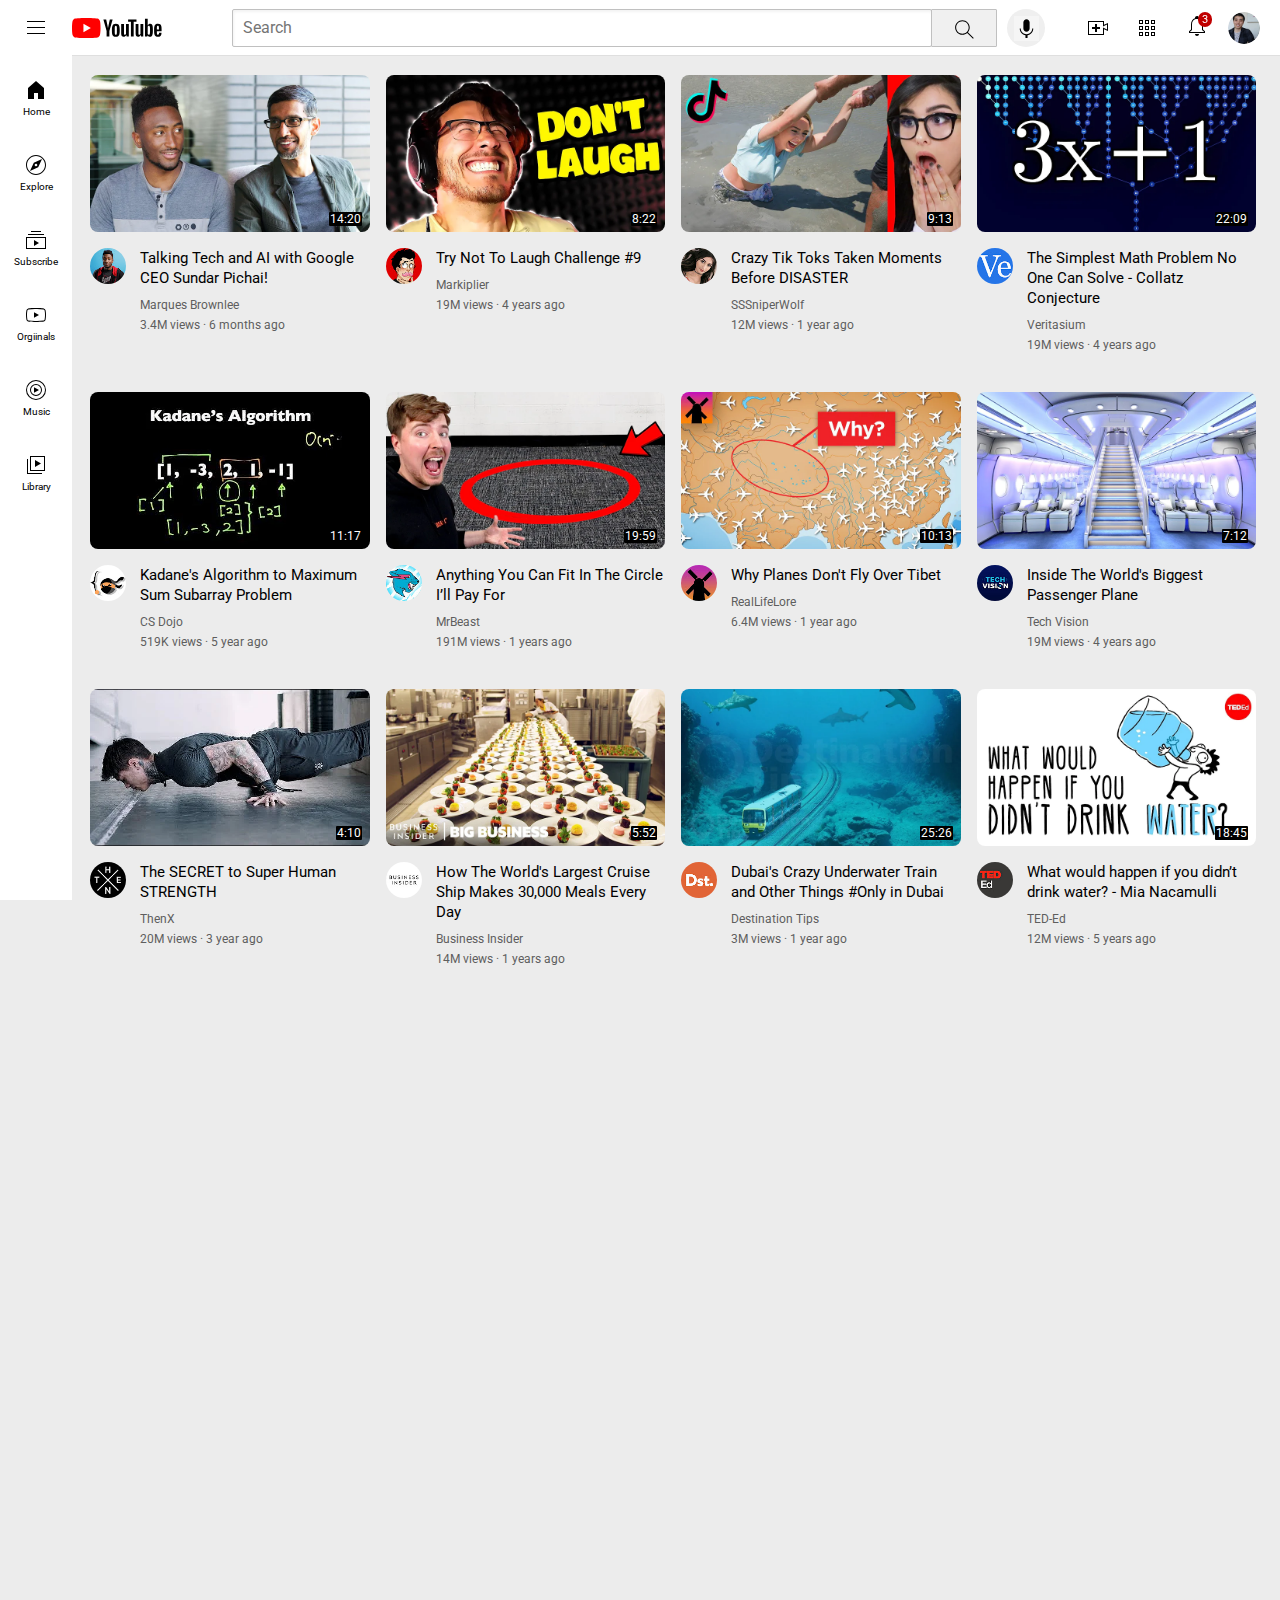
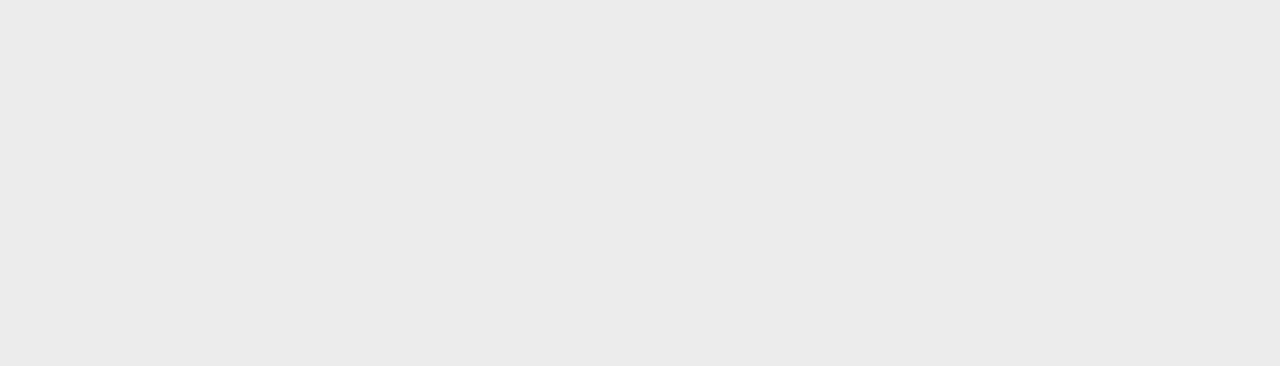
==== index.html @ 0bf53b6b "updated" ====
<!DOCTYPE html>
<html>
  <head>
    <meta charset="UTF-8" />
    <meta name="viewport" content="width=device-width, initial-scale=1.0" />
    <title>Youtube.com clone</title>
    <link rel="stylesheet" href="style.css" />
    <link rel="stylesheet" href="header.css" />
    <link rel="stylesheet" href="general.css" />
    <link rel="stylesheet" href="side-bar.css" />
    <link rel="preconnect" href="https://fonts.googleapis.com" />
    <link rel="preconnect" href="https://fonts.gstatic.com" crossorigin />
    <link rel="preconnect" href="https://fonts.googleapis.com" />
    <link rel="preconnect" href="https://fonts.gstatic.com" crossorigin />
    <link
      href="https://fonts.googleapis.com/css2?family=Montserrat:wght@500&family=Roboto:wght@500;700&display=swap"
      rel="stylesheet"
    />
  </head>
  <body>
    <header class="header">
      <div class="left-section">
        <img class="hamburger-menu" src="images/hamburger-menu.svg" />
        <img class="youtube-logo" src="images/youtube-logo.svg" />
      </div>
      <div class="middel-section">
        <input type="text" class="search-bar" placeholder="Search " />
        <button class="search-button">
          <img class="search-icon" src="images/search.svg" />
          <div class="tooltip">search</div>
        </button>
        <button class="search-voice-button">
          <img class="voice-button-icon" src="images/voice-search-icon.svg" />
          <div class="tooltip">Search with your voice</div>
        </button>
      </div>
      <div class="right-section">
        <button class="upload-button">
          <img class="upload-icon" src="images/upload.svg" />
          <div class="tooltip">Create</div>
        </button>
        <button class="youtube-apps-button">
          <img class="youtube-apps-icon" src="images/youtube-apps.svg" />
          <div class="tooltip">Youtube apps</div>
        </button>
        <button class="notification-button">
          <div class="notification-icon-container">
            <img class="notification-icon" src="images/notifications.svg" />
            <div class="tooltip">Notification</div>
            <div class="notifications-count">3</div>
          </div>
        </button>

        <img class="current-user-picture" src="images/my-channel.jpeg" />
      </div>
    </header>
    <nav class="side-bar">
      <div class="sidebar-link">
        <img class="home-icon" src="images/home.svg" />
        <div>Home</div>
      </div>
      <div class="sidebar-link">
        <img class="explore-icon" src="images/explore.svg" />
        <div>Explore</div>
      </div>
      <div class="sidebar-link">
        <img class="subscriptions-icon" src="images/subscriptions.svg" />
        <div>Subscribe</div>
      </div>
      <div class="sidebar-link">
        <img class="originals-icon" src="images/originals.svg" />
        <div>Orgiinals</div>
      </div>
      <div class="sidebar-link">
        <img class="originals-icon" src="images/youtube-music.svg" />
        <div>Music</div>
      </div>
      <div class="sidebar-link">
        <img class="originals-icon" src="images/library.svg" />
        <div>Library</div>
      </div>
    </nav>
    <!-- video preview in yhe web-->
    <!--video 1-->
    <main class="video-grid">
      <div class="video-preview">
        <div class="thumbnail-row">
          <img src="images/thumbnail-1.webp" class="thumbnail" />
          <div class="video-time">14:20</div>
        </div>
        <div class="video-info-grid">
          <div class="channel-picture">
            <div class="channel-picture-tooltip">
              <img src="images/channel-1.jpeg" class="channel-logo" />
              <div class="tooltip-channel">
                <img
                  class="tooltip-channel-picture"
                  src="images//channel-1.jpeg"
                  alt=""
                />
                <div>
                  <div class="tooltip-channel-name">Marques Brownlee</div>
                  <div class="tooltip-channel-sub-count">15M subscribers</div>
                </div>
              </div>
            </div>
          </div>
          <div class="video-info">
            <p class="video-title">
              Talking Tech and AI with Google CEO Sundar Pichai!
            </p>
            <p class="channel-name">Marques Brownlee</p>
            <p class="stats">3.4M views &#183; 6 months ago</p>
          </div>
        </div>
      </div>
      <!--video 2-->
      <div class="video-preview">
        <div class="thumbnail-row">
          <img src="images/thumbnail-2.webp" class="thumbnail" />
          <div class="video-time">8:22</div>
        </div>
        <div class="video-info-grid">
          <div class="channel-picture">
            <div class="channel-picture-tooltip">
              <img src="images/channel-2.jpeg" class="channel-logo" />
              <div class="tooltip-channel">
                <img
                  class="tooltip-channel-picture"
                  src="images//channel-2.jpeg"
                  alt=""
                />
                <div>
                  <div class="tooltip-channel-name">Markiplier</div>
                  <div class="tooltip-channel-sub-count">30M subscribers</div>
                </div>
              </div>
            </div>
          </div>
          <div class="video-info">
            <p class="video-title">Try Not To Laugh Challenge #9</p>
            <p class="channel-name">Markiplier</p>
            <p class="stats">19M views &#183; 4 years ago</p>
          </div>
        </div>
      </div>
      <!--video 3-->
      <div class="video-preview">
        <div class="thumbnail-row">
          <img src="images/thumbnail-3.webp" class="thumbnail" />
          <div class="video-time">9:13</div>
        </div>
        <div class="video-info-grid">
          <div class="channel-picture">
            <div class="channel-picture-tooltip">
              <img src="images/channel-3.jpeg" class="channel-logo" />
              <div class="tooltip-channel">
                <img
                  class="tooltip-channel-picture"
                  src="images//channel-3.jpeg"
                  alt=""
                />
                <div>
                  <div class="tooltip-channel-name">Marques Brownlee</div>
                  <div class="tooltip-channel-sub-count">15M subscribers</div>
                </div>
              </div>
            </div>
          </div>
          <div class="video-info">
            <p class="video-title">
              Crazy Tik Toks Taken Moments Before DISASTER
            </p>
            <p class="channel-name">SSSniperWolf</p>
            <p class="stats">12M views &#183; 1 year ago</p>
          </div>
        </div>
      </div>
      <!--video 4-->
      <div class="video-preview">
        <div class="thumbnail-row">
          <img src="images/thumbnail-4.webp" class="thumbnail" />
          <div class="video-time">22:09</div>
        </div>
        <div class="video-info-grid">
          <div class="channel-picture">
            <div class="channel-picture-tooltip">
              <img src="images/channel-4.jpeg" class="channel-logo" />
              <div class="tooltip-channel">
                <img
                  class="tooltip-channel-picture"
                  src="images//channel-4.jpeg"
                  alt=""
                />
                <div>
                  <div class="tooltip-channel-name">Marques Brownlee</div>
                  <div class="tooltip-channel-sub-count">15M subscribers</div>
                </div>
              </div>
            </div>
          </div>
          <div class="video-info">
            <p class="video-title">
              The Simplest Math Problem No One Can Solve - Collatz Conjecture
            </p>
            <p class="channel-name">Veritasium</p>
            <p class="stats">19M views &#183; 4 years ago</p>
          </div>
        </div>
      </div>
      <!--video 5-->
      <div class="video-preview">
        <div class="thumbnail-row">
          <img src="images/thumbnail-5.webp" class="thumbnail" />
          <div class="video-time">11:17</div>
        </div>
        <div class="video-info-grid">
          <div class="channel-picture">
            <div class="channel-picture-tooltip">
              <img src="images/channel-5.jpeg" class="channel-logo" />
              <div class="tooltip-channel">
                <img
                  class="tooltip-channel-picture"
                  src="images//channel-5.jpeg"
                  alt=""
                />
                <div>
                  <div class="tooltip-channel-name">Marques Brownlee</div>
                  <div class="tooltip-channel-sub-count">15M subscribers</div>
                </div>
              </div>
            </div>
          </div>
          <div class="video-info">
            <p class="video-title">
              Kadane's Algorithm to Maximum Sum Subarray Problem
            </p>
            <p class="channel-name">CS Dojo</p>
            <p class="stats">519K views &#183; 5 year ago</p>
          </div>
        </div>
      </div>
      <div class="video-preview">
        <div class="thumbnail-row">
          <img src="images/thumbnail-6.webp" class="thumbnail" />
          <div class="video-time">19:59</div>
        </div>
        <div class="video-info-grid">
          <div class="channel-picture">
            <div class="channel-picture-tooltip">
              <img src="images/channel-6.jpeg" class="channel-logo" />
              <div class="tooltip-channel">
                <img
                  class="tooltip-channel-picture"
                  src="images//channel-6.jpeg"
                  alt=""
                />
                <div>
                  <div class="tooltip-channel-name">Marques Brownlee</div>
                  <div class="tooltip-channel-sub-count">15M subscribers</div>
                </div>
              </div>
            </div>
          </div>
          <div class="video-info">
            <p class="video-title">
              Anything You Can Fit In The Circle I’ll Pay For
            </p>
            <p class="channel-name">MrBeast</p>
            <p class="stats">191M views &#183; 1 years ago</p>
          </div>
        </div>
      </div>
      <div class="video-preview">
        <div class="thumbnail-row">
          <img src="images/thumbnail-7.webp" class="thumbnail" />
          <div class="video-time">10:13</div>
        </div>
        <div class="video-info-grid">
          <div class="channel-picture">
            <div class="channel-picture-tooltip">
              <img src="images/channel-7.jpeg" class="channel-logo" />
              <div class="tooltip-channel">
                <img
                  class="tooltip-channel-picture"
                  src="images//channel-7.jpeg"
                  alt=""
                />
                <div>
                  <div class="tooltip-channel-name">Marques Brownlee</div>
                  <div class="tooltip-channel-sub-count">15M subscribers</div>
                </div>
              </div>
            </div>
          </div>
          <div class="video-info">
            <p class="video-title">Why Planes Don't Fly Over Tibet</p>
            <p class="channel-name">RealLifeLore</p>
            <p class="stats">6.4M views &#183; 1 year ago</p>
          </div>
        </div>
      </div>
      <div class="video-preview">
        <div class="thumbnail-row">
          <img src="images/thumbnail-8.webp" class="thumbnail" />
          <div class="video-time">7:12</div>
        </div>
        <div class="video-info-grid">
          <div class="channel-picture">
            <div class="channel-picture-tooltip">
              <img src="images/channel-8.jpeg" class="channel-logo" />
              <div class="tooltip-channel">
                <img
                  class="tooltip-channel-picture"
                  src="images//channel-8.jpeg"
                  alt=""
                />
                <div>
                  <div class="tooltip-channel-name">Marques Brownlee</div>
                  <div class="tooltip-channel-sub-count">15M subscribers</div>
                </div>
              </div>
            </div>
          </div>
          <div class="video-info">
            <p class="video-title">
              Inside The World's Biggest Passenger Plane
            </p>
            <p class="channel-name">Tech Vision</p>
            <p class="stats">19M views &#183; 4 years ago</p>
          </div>
        </div>
      </div>
      <div class="video-preview">
        <div class="thumbnail-row">
          <img src="images/thumbnail-9.webp" class="thumbnail" />
          <div class="video-time">4:10</div>
        </div>
        <div class="video-info-grid">
          <div class="channel-picture">
            <div class="channel-picture-tooltip">
              <img src="images/channel-9.jpeg" class="channel-logo" />
              <div class="tooltip-channel">
                <img
                  class="tooltip-channel-picture"
                  src="images//channel-9.jpeg"
                  alt=""
                />
                <div>
                  <div class="tooltip-channel-name">Marques Brownlee</div>
                  <div class="tooltip-channel-sub-count">15M subscribers</div>
                </div>
              </div>
            </div>
          </div>
          <div class="video-info">
            <p class="video-title">The SECRET to Super Human STRENGTH</p>
            <p class="channel-name">ThenX</p>
            <p class="stats">20M views &#183; 3 year ago</p>
          </div>
        </div>
      </div>
      <div class="video-preview">
        <div class="thumbnail-row">
          <img src="images/thumbnail-10.webp" class="thumbnail" />
          <div class="video-time">5:52</div>
        </div>
        <div class="video-info-grid">
          <div class="channel-picture">
            <img src="images/channel-10.jpeg" class="channel-logo" />
          </div>
          <div class="video-info">
            <p class="video-title">
              How The World's Largest Cruise Ship Makes 30,000 Meals Every Day
            </p>
            <p class="channel-name">Business Insider</p>
            <p class="stats">14M views &#183; 1 years ago</p>
          </div>
        </div>
      </div>
      <div class="video-preview">
        <div class="thumbnail-row">
          <img src="images/thumbnail-11.webp" class="thumbnail" />
          <div class="video-time">25:26</div>
        </div>
        <div class="video-info-grid">
          <div class="channel-picture">
            <img src="images/channel-11.jpeg" class="channel-logo" />
          </div>
          <div class="video-info">
            <p class="video-title">
              Dubai's Crazy Underwater Train and Other Things #Only in Dubai
            </p>
            <p class="channel-name">Destination Tips</p>
            <p class="stats">3M views &#183; 1 year ago</p>
          </div>
        </div>
      </div>
      <div class="video-preview">
        <div class="thumbnail-row">
          <img src="images/thumbnail-12.webp" class="thumbnail" />
          <div class="video-time">18:45</div>
        </div>
        <div class="video-info-grid">
          <div class="channel-picture">
            <img src="images/channel-12.jpeg" class="channel-logo" />
          </div>
          <div class="video-info">
            <p class="video-title">
              What would happen if you didn’t drink water? - Mia Nacamulli
            </p>
            <p class="channel-name">TED-Ed</p>
            <p class="stats">12M views &#183; 5 years ago</p>
          </div>
        </div>
      </div>
    </main>
  </body>
</html>
---- style.css ----
.thumbnail {
  width: 100%;
  border-radius: 8px;
}

.video-info-grid {
  display: grid;
  grid-template-columns: 50px 1fr;
}

.channel-logo {
  width: 36px;
  border-radius: 18px;
}
.video-title {
  margin-top: 0px;
  margin-bottom: 10px;
  font-size: 15px;
  width: 500;
  line-height: 20px;
}
.thumbnail-row {
  margin-bottom: 12px;
  position: relative;
}

.channel-name,
.stats {
  font-size: 12px;
  color: rgb(94, 94, 94);
  margin-bottom: 0px;
}
.channel-name {
  margin-bottom: 6px;
}
.video-grid {
  display: grid;
  grid-template-columns: 1fr 1fr 1fr 1fr;
  column-gap: 16px;
  row-gap: 40px;
}
@media (max-width: 1100px) {
  .video-grid {
    grid-template-columns: 1fr 1fr 1fr;
  }
}
@media (max-width: 800px) {
  .video-grid {
    grid-template-columns: 1fr 1fr;
  }
}
.video-time {
  background-color: black;
  color: white;
  position: absolute;
  bottom: 10px;
  right: 8px;
  font-family: Roboto, Arial, Helvetica, sans-serif;
  font-size: 12px;
  border-radius: 1px;
  padding: 0px 1px 0px 1px;
}
.channel-picture-tooltip {
  position: relative;
  display: inline-block;
  cursor: pointer;
}
.tooltip-channel {
  width: 200px;
  position: absolute;
  background-color: white;
  z-index: 300;
  display: flex;
  padding: 10px 15px 10px 15px;
  border-radius: 5px;
  box-shadow: 2px 3px 10px rgba(0, 0, 0, 0.3);
  opacity: 0%;
  transition: opacity 0.015s;
  pointer-events: none;
  align-items: center;
}
.tooltip-channel-picture {
  width: 50px;
  height: 50px;
  border-radius: 50px;
  margin-right: 8px;
}
.channel-picture-tooltip:hover .tooltip-channel {
  opacity: 100%;
}
.tooltip-channel-sub-count {
  font-family: Roboto, Arial;
  font-size: 14px;
  margin-left: 5px;
  color: gray;
}
.tooltip-channel-name {
  font-family: Roboto, Arial;
  margin-bottom: 5px;
  font-size: 16px;
  font-weight: bold;
  margin-left: 5px;
}
---- header.css ----
.header {
  height: 55px;
  display: flex;
  flex-direction: row;
  justify-content: space-between;
  position: fixed;
  top: 0;
  right: 0;
  left: 0;
  background-color: white;
  border-bottom-width: 1px;
  border-bottom-style: solid;
  border-bottom-color: rgb(223, 223, 223);
  z-index: 100;
}
.left-section {
  display: flex;
  align-items: center;
}
.hamburger-menu {
  height: 24px;
  margin-left: 24px;
  margin-right: 24px;
}

.youtube-logo {
  height: 20px;
}
.middel-section {
  flex: 1;
  margin-left: 70px;
  margin-right: 35px;
  max-width: 900px;
  display: flex;
  align-items: center;
}
.search-bar {
  flex: 1;
  height: 34px;
  padding-left: 10px;
  font-size: 16px;
  border-width: 1px;
  border-style: solid;
  border-color: rgb(192, 192, 192);
  border-radius: 2px;
  box-shadow: inset 1px 2px 3px rgba(0, 0, 0, 0.05);
  width: 0;
}
.search-bar::placeholder {
  font-family: Roboto, Arial;
}
.search-button {
  height: 38px;
  width: 66px;
  background-color: rgb(240, 240, 240);
  border-radius: 1px;
  border-style: solid;
  border-color: rgb(192, 192, 192);
  border-width: 1px;
  margin-left: -1px;
  transition: background-color 0.015s;
}
.search-button:hover {
  background-color: rgb(220, 220, 220);
}
.search-button,
.search-voice-button,
.upload-button,
.youtube-apps-button,
.notification-button {
  position: relative;
  display: flex;
  justify-content: center;
  align-items: center;
}
.search-button .tooltip,
.search-voice-button .tooltip,
.upload-button .tooltip,
.youtube-apps-button .tooltip,
.notification-button .tooltip {
  position: absolute;
  font-family: Roboto, Arial;
  background-color: gray;
  color: white;
  padding: 4px 4px 4px 4px;
  border-radius: 2px;
  font-size: 12px;
  bottom: -30px;
  opacity: 0%;
  transition: opacity 0.15s;
  pointer-events: none;
  white-space: nowrap;
}
.search-button:hover .tooltip,
.search-voice-button:hover .tooltip,
.upload-button:hover .tooltip,
.youtube-apps-button:hover .tooltip,
.notification-button:hover .tooltip {
  opacity: 100%;
}
.upload-button {
  background-color: white;
  border: none;
}
.search-icon {
  height: 25px;
  margin-top: 4px;
}
.search-voice-button {
  height: 38px;
  width: 38px;
  border: none;
  border-radius: 20px;
  margin-left: 10px;
  position: relative;
}

.voice-button-icon {
  height: 25px;
  margin-top: 1px;
  background-color: rgb(245, 245, 245);
}

.right-section {
  width: 180px;
  margin-right: 20px;
  display: flex;
  align-items: center;
  justify-content: space-between;
  flex-shrink: 0;
}
.upload-icon {
  height: 24px;
}
.youtube-apps-button {
  border: none;
  background-color: white;
}
.youtube-apps-icon {
  height: 24px;
}
.notification-button {
  border: none;
  background-color: white;
}
.notification-icon {
  height: 24px;
}
.notification-icon-container {
  position: relative;
}
.notifications-count {
  position: absolute;
  top: -2px;
  right: -3px;
  background-color: rgb(192, 0, 0);
  color: white;
  font-family: Roboto, Arial;
  font-size: 11px;
  padding: 1px 4px 1px 4px;
  border-radius: 20px;
}
.current-user-picture {
  height: 32px;
  border-radius: 16px;
}
---- general.css ----
p {
  font-family: Roboto, Arial;
  margin-top: 0px;
  margin-bottom: 0px;
}

body {
  margin: 0;
  background-color: rgb(236, 236, 236);
  padding-bottom: 1000px;
  padding-top: 75px;
  padding-left: 90px;
  padding-right: 24px;
}
---- side-bar.css ----
.side-bar {
  position: fixed;
  left: 0;
  bottom: 0;
  top: 55px;
  background-color: white;
  width: 72px;
  z-index: 200;
  padding-top: 5px;
}

.sidebar-link {
  background-color: white;
  height: 74px;
  margin-bottom: 1px;
  display: flex;
  justify-content: center;
  align-items: center;
  flex-direction: column;
  cursor: pointer;
}
.sidebar-link:hover {
  background-color: rgb(224, 224, 224);
}
.sidebar-link img {
  height: 24px;
  margin-bottom: 4px;
}
.sidebar-link div {
  font-family: Roboto, Arial;
  font-size: 10px;
}
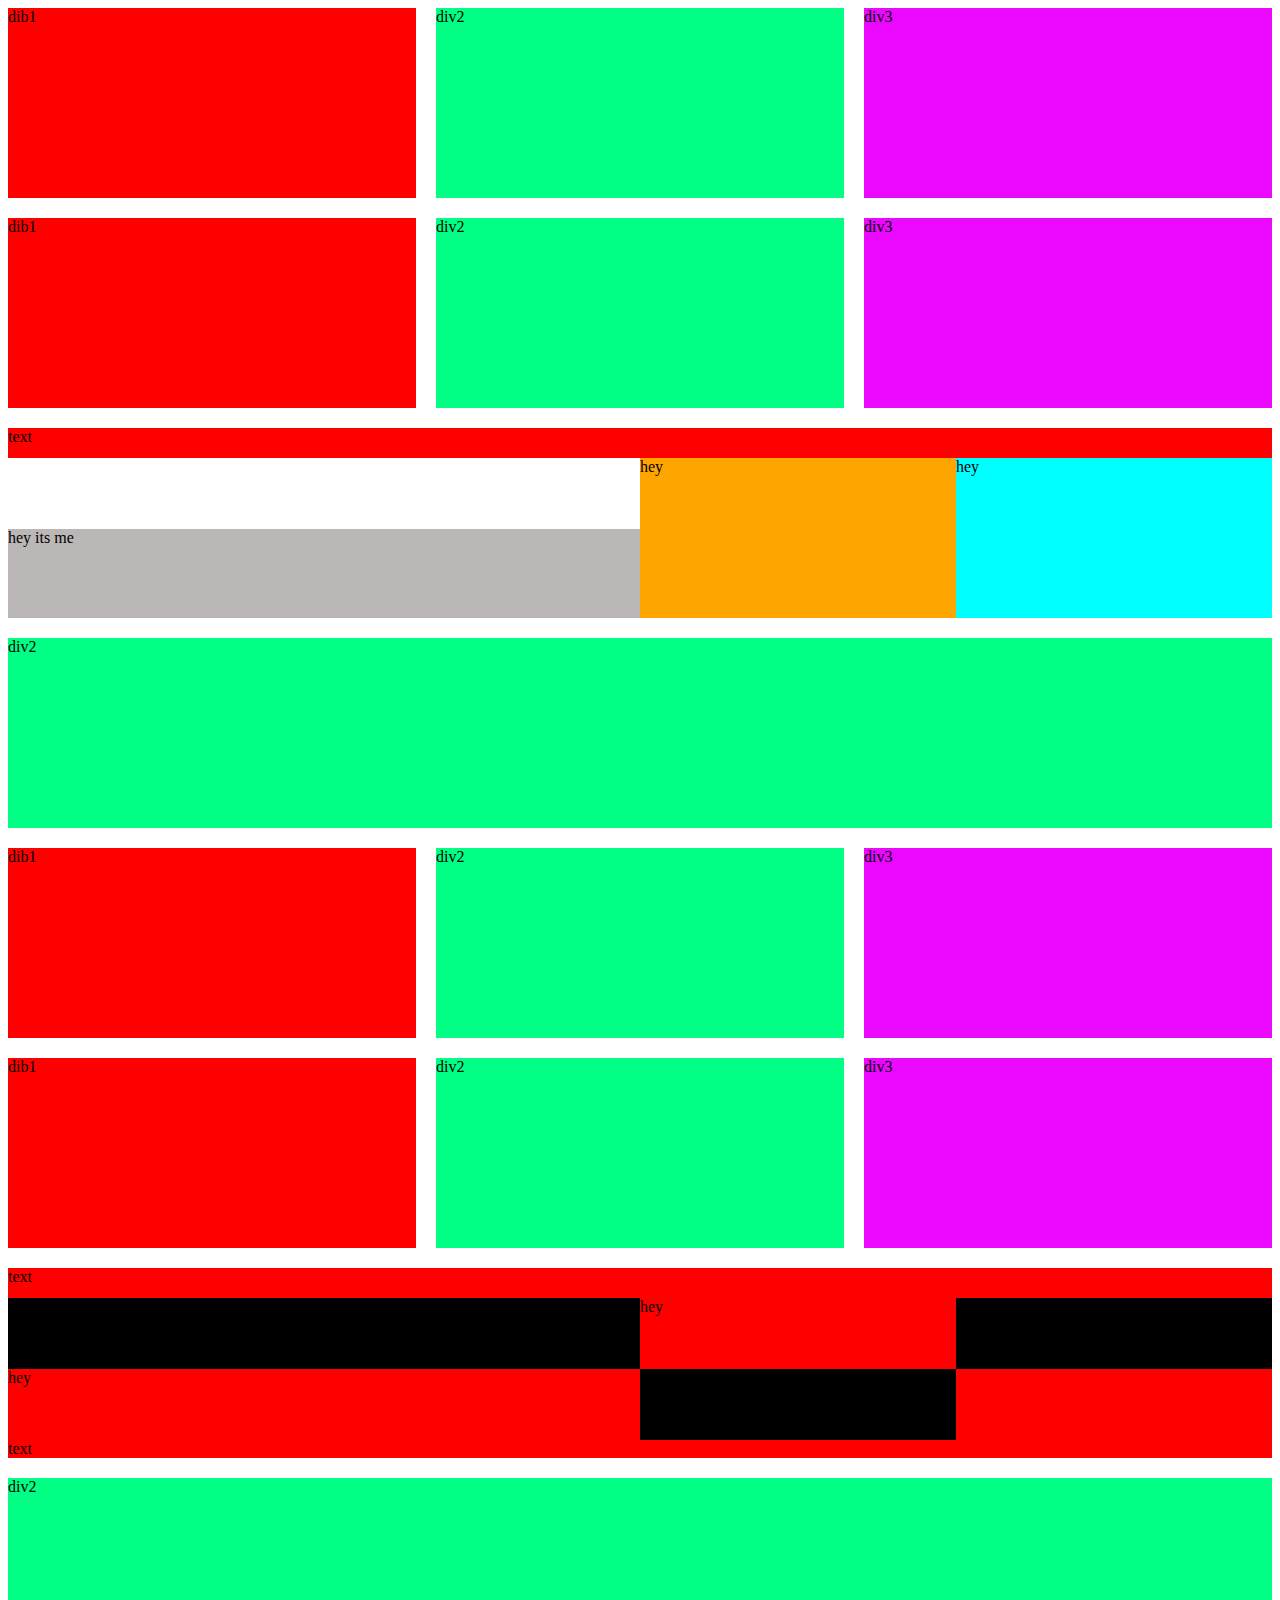
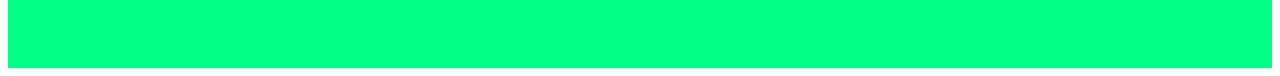
==== commit 78a002ac: "Add files via upload" ====
--- a/index.html
+++ b/index.html
@@ -1,419 +1,106 @@
-<!DOCTYPE html>
-<html>
-  <head>
-    <meta charset="UTF-8" />
-    <meta name="viewport" content="width=device-width, initial-scale=1.0" />
-    <title>Youtube.com clone</title>
-    <link rel="stylesheet" href="style.css" />
-    <link rel="stylesheet" href="header.css" />
-    <link rel="stylesheet" href="general.css" />
-    <link rel="stylesheet" href="side-bar.css" />
-    <link rel="preconnect" href="https://fonts.googleapis.com" />
-    <link rel="preconnect" href="https://fonts.gstatic.com" crossorigin />
-    <link rel="preconnect" href="https://fonts.googleapis.com" />
-    <link rel="preconnect" href="https://fonts.gstatic.com" crossorigin />
-    <link
-      href="https://fonts.googleapis.com/css2?family=Montserrat:wght@500&family=Roboto:wght@500;700&display=swap"
-      rel="stylesheet"
-    />
-  </head>
-  <body>
-    <header class="header">
-      <div class="left-section">
-        <img class="hamburger-menu" src="images/hamburger-menu.svg" />
-        <img class="youtube-logo" src="images/youtube-logo.svg" />
-      </div>
-      <div class="middel-section">
-        <input type="text" class="search-bar" placeholder="Search " />
-        <button class="search-button">
-          <img class="search-icon" src="images/search.svg" />
-          <div class="tooltip">search</div>
-        </button>
-        <button class="search-voice-button">
-          <img class="voice-button-icon" src="images/voice-search-icon.svg" />
-          <div class="tooltip">Search with your voice</div>
-        </button>
-      </div>
-      <div class="right-section">
-        <button class="upload-button">
-          <img class="upload-icon" src="images/upload.svg" />
-          <div class="tooltip">Create</div>
-        </button>
-        <button class="youtube-apps-button">
-          <img class="youtube-apps-icon" src="images/youtube-apps.svg" />
-          <div class="tooltip">Youtube apps</div>
-        </button>
-        <button class="notification-button">
-          <div class="notification-icon-container">
-            <img class="notification-icon" src="images/notifications.svg" />
-            <div class="tooltip">Notification</div>
-            <div class="notifications-count">3</div>
-          </div>
-        </button>
-
-        <img class="current-user-picture" src="images/my-channel.jpeg" />
-      </div>
-    </header>
-    <nav class="side-bar">
-      <div class="sidebar-link">
-        <img class="home-icon" src="images/home.svg" />
-        <div>Home</div>
-      </div>
-      <div class="sidebar-link">
-        <img class="explore-icon" src="images/explore.svg" />
-        <div>Explore</div>
-      </div>
-      <div class="sidebar-link">
-        <img class="subscriptions-icon" src="images/subscriptions.svg" />
-        <div>Subscribe</div>
-      </div>
-      <div class="sidebar-link">
-        <img class="originals-icon" src="images/originals.svg" />
-        <div>Orgiinals</div>
-      </div>
-      <div class="sidebar-link">
-        <img class="originals-icon" src="images/youtube-music.svg" />
-        <div>Music</div>
-      </div>
-      <div class="sidebar-link">
-        <img class="originals-icon" src="images/library.svg" />
-        <div>Library</div>
-      </div>
-    </nav>
-    <!-- video preview in yhe web-->
-    <!--video 1-->
-    <main class="video-grid">
-      <div class="video-preview">
-        <div class="thumbnail-row">
-          <img src="images/thumbnail-1.webp" class="thumbnail" />
-          <div class="video-time">14:20</div>
-        </div>
-        <div class="video-info-grid">
-          <div class="channel-picture">
-            <div class="channel-picture-tooltip">
-              <img src="images/channel-1.jpeg" class="channel-logo" />
-              <div class="tooltip-channel">
-                <img
-                  class="tooltip-channel-picture"
-                  src="images//channel-1.jpeg"
-                  alt=""
-                />
-                <div>
-                  <div class="tooltip-channel-name">Marques Brownlee</div>
-                  <div class="tooltip-channel-sub-count">15M subscribers</div>
-                </div>
-              </div>
-            </div>
-          </div>
-          <div class="video-info">
-            <p class="video-title">
-              Talking Tech and AI with Google CEO Sundar Pichai!
-            </p>
-            <p class="channel-name">Marques Brownlee</p>
-            <p class="stats">3.4M views &#183; 6 months ago</p>
-          </div>
-        </div>
-      </div>
-      <!--video 2-->
-      <div class="video-preview">
-        <div class="thumbnail-row">
-          <img src="images/thumbnail-2.webp" class="thumbnail" />
-          <div class="video-time">8:22</div>
-        </div>
-        <div class="video-info-grid">
-          <div class="channel-picture">
-            <div class="channel-picture-tooltip">
-              <img src="images/channel-2.jpeg" class="channel-logo" />
-              <div class="tooltip-channel">
-                <img
-                  class="tooltip-channel-picture"
-                  src="images//channel-2.jpeg"
-                  alt=""
-                />
-                <div>
-                  <div class="tooltip-channel-name">Markiplier</div>
-                  <div class="tooltip-channel-sub-count">30M subscribers</div>
-                </div>
-              </div>
-            </div>
-          </div>
-          <div class="video-info">
-            <p class="video-title">Try Not To Laugh Challenge #9</p>
-            <p class="channel-name">Markiplier</p>
-            <p class="stats">19M views &#183; 4 years ago</p>
-          </div>
-        </div>
-      </div>
-      <!--video 3-->
-      <div class="video-preview">
-        <div class="thumbnail-row">
-          <img src="images/thumbnail-3.webp" class="thumbnail" />
-          <div class="video-time">9:13</div>
-        </div>
-        <div class="video-info-grid">
-          <div class="channel-picture">
-            <div class="channel-picture-tooltip">
-              <img src="images/channel-3.jpeg" class="channel-logo" />
-              <div class="tooltip-channel">
-                <img
-                  class="tooltip-channel-picture"
-                  src="images//channel-3.jpeg"
-                  alt=""
-                />
-                <div>
-                  <div class="tooltip-channel-name">Marques Brownlee</div>
-                  <div class="tooltip-channel-sub-count">15M subscribers</div>
-                </div>
-              </div>
-            </div>
-          </div>
-          <div class="video-info">
-            <p class="video-title">
-              Crazy Tik Toks Taken Moments Before DISASTER
-            </p>
-            <p class="channel-name">SSSniperWolf</p>
-            <p class="stats">12M views &#183; 1 year ago</p>
-          </div>
-        </div>
-      </div>
-      <!--video 4-->
-      <div class="video-preview">
-        <div class="thumbnail-row">
-          <img src="images/thumbnail-4.webp" class="thumbnail" />
-          <div class="video-time">22:09</div>
-        </div>
-        <div class="video-info-grid">
-          <div class="channel-picture">
-            <div class="channel-picture-tooltip">
-              <img src="images/channel-4.jpeg" class="channel-logo" />
-              <div class="tooltip-channel">
-                <img
-                  class="tooltip-channel-picture"
-                  src="images//channel-4.jpeg"
-                  alt=""
-                />
-                <div>
-                  <div class="tooltip-channel-name">Marques Brownlee</div>
-                  <div class="tooltip-channel-sub-count">15M subscribers</div>
-                </div>
-              </div>
-            </div>
-          </div>
-          <div class="video-info">
-            <p class="video-title">
-              The Simplest Math Problem No One Can Solve - Collatz Conjecture
-            </p>
-            <p class="channel-name">Veritasium</p>
-            <p class="stats">19M views &#183; 4 years ago</p>
-          </div>
-        </div>
-      </div>
-      <!--video 5-->
-      <div class="video-preview">
-        <div class="thumbnail-row">
-          <img src="images/thumbnail-5.webp" class="thumbnail" />
-          <div class="video-time">11:17</div>
-        </div>
-        <div class="video-info-grid">
-          <div class="channel-picture">
-            <div class="channel-picture-tooltip">
-              <img src="images/channel-5.jpeg" class="channel-logo" />
-              <div class="tooltip-channel">
-                <img
-                  class="tooltip-channel-picture"
-                  src="images//channel-5.jpeg"
-                  alt=""
-                />
-                <div>
-                  <div class="tooltip-channel-name">Marques Brownlee</div>
-                  <div class="tooltip-channel-sub-count">15M subscribers</div>
-                </div>
-              </div>
-            </div>
-          </div>
-          <div class="video-info">
-            <p class="video-title">
-              Kadane's Algorithm to Maximum Sum Subarray Problem
-            </p>
-            <p class="channel-name">CS Dojo</p>
-            <p class="stats">519K views &#183; 5 year ago</p>
-          </div>
-        </div>
-      </div>
-      <div class="video-preview">
-        <div class="thumbnail-row">
-          <img src="images/thumbnail-6.webp" class="thumbnail" />
-          <div class="video-time">19:59</div>
-        </div>
-        <div class="video-info-grid">
-          <div class="channel-picture">
-            <div class="channel-picture-tooltip">
-              <img src="images/channel-6.jpeg" class="channel-logo" />
-              <div class="tooltip-channel">
-                <img
-                  class="tooltip-channel-picture"
-                  src="images//channel-6.jpeg"
-                  alt=""
-                />
-                <div>
-                  <div class="tooltip-channel-name">Marques Brownlee</div>
-                  <div class="tooltip-channel-sub-count">15M subscribers</div>
-                </div>
-              </div>
-            </div>
-          </div>
-          <div class="video-info">
-            <p class="video-title">
-              Anything You Can Fit In The Circle I’ll Pay For
-            </p>
-            <p class="channel-name">MrBeast</p>
-            <p class="stats">191M views &#183; 1 years ago</p>
-          </div>
-        </div>
-      </div>
-      <div class="video-preview">
-        <div class="thumbnail-row">
-          <img src="images/thumbnail-7.webp" class="thumbnail" />
-          <div class="video-time">10:13</div>
-        </div>
-        <div class="video-info-grid">
-          <div class="channel-picture">
-            <div class="channel-picture-tooltip">
-              <img src="images/channel-7.jpeg" class="channel-logo" />
-              <div class="tooltip-channel">
-                <img
-                  class="tooltip-channel-picture"
-                  src="images//channel-7.jpeg"
-                  alt=""
-                />
-                <div>
-                  <div class="tooltip-channel-name">Marques Brownlee</div>
-                  <div class="tooltip-channel-sub-count">15M subscribers</div>
-                </div>
-              </div>
-            </div>
-          </div>
-          <div class="video-info">
-            <p class="video-title">Why Planes Don't Fly Over Tibet</p>
-            <p class="channel-name">RealLifeLore</p>
-            <p class="stats">6.4M views &#183; 1 year ago</p>
-          </div>
-        </div>
-      </div>
-      <div class="video-preview">
-        <div class="thumbnail-row">
-          <img src="images/thumbnail-8.webp" class="thumbnail" />
-          <div class="video-time">7:12</div>
-        </div>
-        <div class="video-info-grid">
-          <div class="channel-picture">
-            <div class="channel-picture-tooltip">
-              <img src="images/channel-8.jpeg" class="channel-logo" />
-              <div class="tooltip-channel">
-                <img
-                  class="tooltip-channel-picture"
-                  src="images//channel-8.jpeg"
-                  alt=""
-                />
-                <div>
-                  <div class="tooltip-channel-name">Marques Brownlee</div>
-                  <div class="tooltip-channel-sub-count">15M subscribers</div>
-                </div>
-              </div>
-            </div>
-          </div>
-          <div class="video-info">
-            <p class="video-title">
-              Inside The World's Biggest Passenger Plane
-            </p>
-            <p class="channel-name">Tech Vision</p>
-            <p class="stats">19M views &#183; 4 years ago</p>
-          </div>
-        </div>
-      </div>
-      <div class="video-preview">
-        <div class="thumbnail-row">
-          <img src="images/thumbnail-9.webp" class="thumbnail" />
-          <div class="video-time">4:10</div>
-        </div>
-        <div class="video-info-grid">
-          <div class="channel-picture">
-            <div class="channel-picture-tooltip">
-              <img src="images/channel-9.jpeg" class="channel-logo" />
-              <div class="tooltip-channel">
-                <img
-                  class="tooltip-channel-picture"
-                  src="images//channel-9.jpeg"
-                  alt=""
-                />
-                <div>
-                  <div class="tooltip-channel-name">Marques Brownlee</div>
-                  <div class="tooltip-channel-sub-count">15M subscribers</div>
-                </div>
-              </div>
-            </div>
-          </div>
-          <div class="video-info">
-            <p class="video-title">The SECRET to Super Human STRENGTH</p>
-            <p class="channel-name">ThenX</p>
-            <p class="stats">20M views &#183; 3 year ago</p>
-          </div>
-        </div>
-      </div>
-      <div class="video-preview">
-        <div class="thumbnail-row">
-          <img src="images/thumbnail-10.webp" class="thumbnail" />
-          <div class="video-time">5:52</div>
-        </div>
-        <div class="video-info-grid">
-          <div class="channel-picture">
-            <img src="images/channel-10.jpeg" class="channel-logo" />
-          </div>
-          <div class="video-info">
-            <p class="video-title">
-              How The World's Largest Cruise Ship Makes 30,000 Meals Every Day
-            </p>
-            <p class="channel-name">Business Insider</p>
-            <p class="stats">14M views &#183; 1 years ago</p>
-          </div>
-        </div>
-      </div>
-      <div class="video-preview">
-        <div class="thumbnail-row">
-          <img src="images/thumbnail-11.webp" class="thumbnail" />
-          <div class="video-time">25:26</div>
-        </div>
-        <div class="video-info-grid">
-          <div class="channel-picture">
-            <img src="images/channel-11.jpeg" class="channel-logo" />
-          </div>
-          <div class="video-info">
-            <p class="video-title">
-              Dubai's Crazy Underwater Train and Other Things #Only in Dubai
-            </p>
-            <p class="channel-name">Destination Tips</p>
-            <p class="stats">3M views &#183; 1 year ago</p>
-          </div>
-        </div>
-      </div>
-      <div class="video-preview">
-        <div class="thumbnail-row">
-          <img src="images/thumbnail-12.webp" class="thumbnail" />
-          <div class="video-time">18:45</div>
-        </div>
-        <div class="video-info-grid">
-          <div class="channel-picture">
-            <img src="images/channel-12.jpeg" class="channel-logo" />
-          </div>
-          <div class="video-info">
-            <p class="video-title">
-              What would happen if you didn’t drink water? - Mia Nacamulli
-            </p>
-            <p class="channel-name">TED-Ed</p>
-            <p class="stats">12M views &#183; 5 years ago</p>
-          </div>
-        </div>
-      </div>
-    </main>
-  </body>
-</html>
+<!DOCTYPE html>
+<html lang="en">
+  <head>
+    <meta charset="UTF-8" />
+    <meta name="viewport" content="width=device-width, initial-scale=1.0" />
+    <title>Document</title>
+    <style>
+      .main-grid {
+        display: grid;
+        grid-template-rows: 400px 400px 400px;
+        row-gap: 20px;
+        column-gap: 20px;
+      }
+      .main {
+        display: grid;
+        grid-template-columns: 1fr 1fr 1fr;
+        column-gap: 20px;
+        row-gap: 20px;
+        height: 400px;
+        grid-template-rows: 1fr 1fr;
+      }
+      .div1 {
+        background-color: red;
+        display: grid;
+        grid-template-rows: 30px 1fr;
+      }
+      .div2 {
+        background-color: rgb(0, 255, 132);
+      }
+      .div3 {
+        background-color: rgb(234, 8, 255);
+      }
+      .main2 {
+        display: grid;
+        grid-template-rows: 1fr 1fr;
+        height: 400px;
+        row-gap: 20px;
+      }
+      .hey1 {
+        display: grid;
+        grid-template-columns: 2fr 1fr 1fr;
+      }
+      .lamo {
+        display: flex;
+        justify-content: center;
+        align-items: center;
+        background-color: white;
+      }
+      .lol {
+        display: grid;
+        grid-template-rows: 1frx 60px;
+      }
+    </style>
+  </head>
+  <body>
+    <div class="main-grid">
+      <div class="main">
+        <div class="div1">dib1</div>
+        <div class="div2">div2</div>
+        <div class="div3">div3</div>
+        <div class="div1">dib1</div>
+        <div class="div2">div2</div>
+        <div class="div3">div3</div>
+      </div>
+      <div class="main2">
+        <div class="div1">
+          <div>text</div>
+          <!-- here starts the main div-->
+          <div class="hey1">
+            <div class="lol" style="background-color: rgb(188, 183, 183)">
+              <div class="lamo">
+                <img class="image1" src="images/product1.jpg" alt="" />
+              </div>
+              <div class="title">hey its me</div>
+            </div>
+            <div style="background-color: orange">hey</div>
+            <div style="background-color: aqua">hey</div>
+          </div>
+        </div>
+        <div class="div2">div2</div>
+      </div>
+      <div class="main">
+        <div class="div1">dib1</div>
+        <div class="div2">div2</div>
+        <div class="div3">div3</div>
+        <div class="div1">dib1</div>
+        <div class="div2">div2</div>
+        <div class="div3">div3</div>
+      </div>
+      <div class="main2">
+        <div class="div1">
+          <div>text</div>
+          <div class="hey1">
+            <div style="background-color: black">hey</div>
+            <div>hey</div>
+            <div style="background-color: black">hey</div>
+            <div>hey</div>
+            <div style="background-color: black">hey</div>
+          </div>
+          <div>text</div>
+        </div>
+        <div class="div2">div2</div>
+      </div>
+    </div>
+  </body>
+</html>
